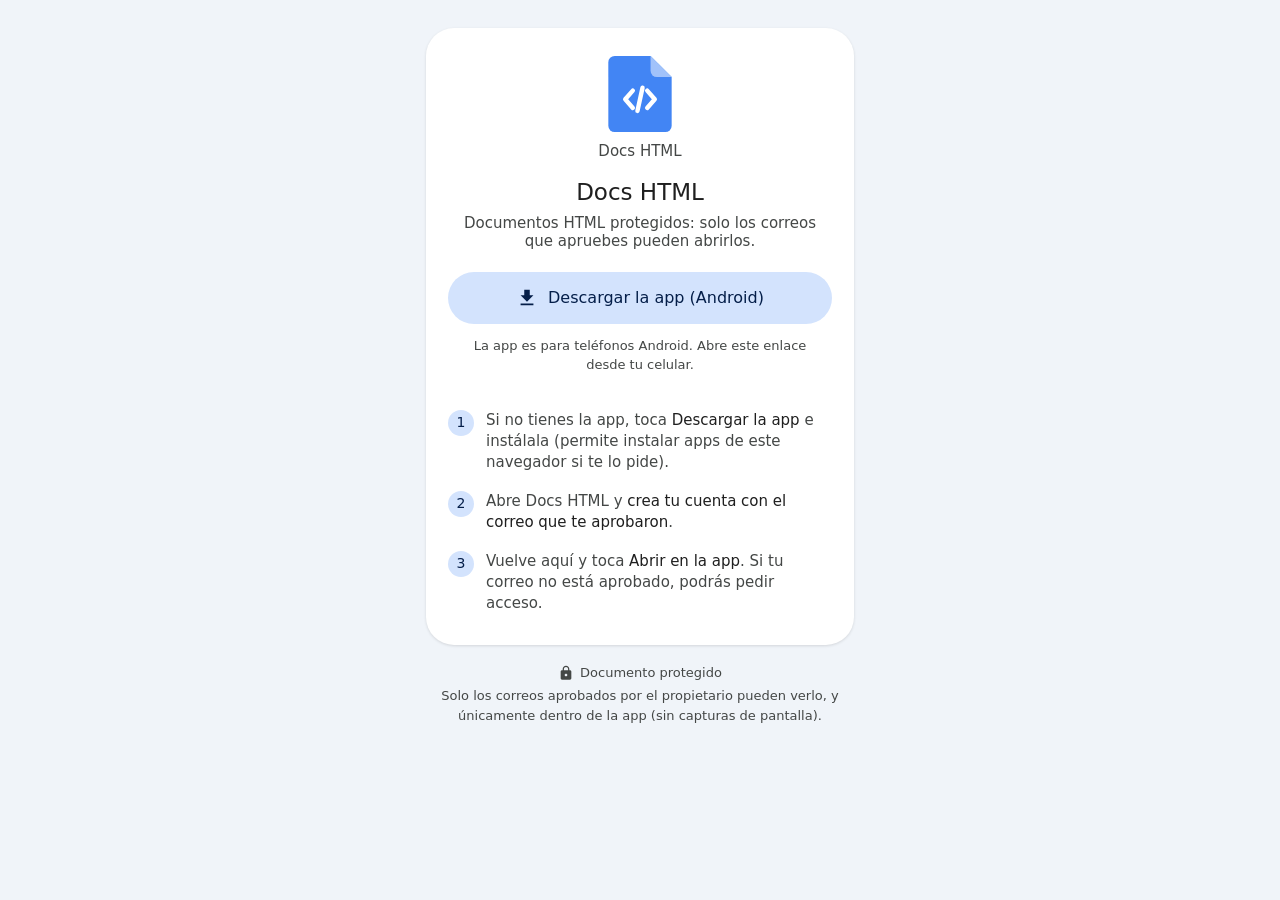
==== index.html @ 7975a71e "Página de entrada para los enlaces de Docs HTML y APK para descargar Co-Authored-By: Claude Opus 5.5" ====
<!DOCTYPE html>
<html lang="es">
<head>
<meta charset="utf-8">
<meta name="viewport" content="width=device-width, initial-scale=1, viewport-fit=cover">
<title>Docs HTML · Documento compartido</title>
<meta name="description" content="Te compartieron un documento protegido en Docs HTML.">
<meta property="og:title" content="Te compartieron un documento en Docs HTML">
<meta property="og:description" content="Ábrelo en la app Docs HTML. Solo los correos aprobados pueden verlo.">
<meta name="theme-color" content="#0b57d0">
<link rel="icon" href="icono.png">
<style>
:root{--bg:#f0f4f9;--card:#fff;--on:#1f1f1f;--on2:#444746;--primary:#0b57d0;--onp:#fff;--soft:#d3e3fd;--onsoft:#041e49;--line:#e3e3e3;--ok:#e6f4ea;--onok:#0d652d;color-scheme:light}
@media (prefers-color-scheme:dark){:root{--bg:#131314;--card:#1e1f20;--on:#e3e3e3;--on2:#c4c7c5;--primary:#a8c7fa;--onp:#062e6f;--soft:#0842a0;--onsoft:#d3e3fd;--line:#2d2f31;--ok:#0f3d22;--onok:#c4eed0;color-scheme:dark}}
*{box-sizing:border-box}
html,body{margin:0;background:var(--bg);color:var(--on);font-family:Roboto,"Google Sans",system-ui,-apple-system,"Segoe UI",Arial,sans-serif}
main{max-width:460px;margin:0 auto;padding:28px 16px 40px}
.card{background:var(--card);border-radius:28px;padding:28px 22px 22px;text-align:center;box-shadow:0 1px 3px rgba(0,0,0,.12)}
.logo{width:64px;height:76px;margin:0 auto 10px;display:block}
.brand{font-size:15px;color:var(--on2);margin:0 0 18px}
h1{font-size:23px;font-weight:400;margin:0 0 6px;line-height:1.3}
.from{color:var(--on2);font-size:15px;margin:0 0 22px}
.btn{display:flex;align-items:center;justify-content:center;gap:10px;width:100%;height:52px;border-radius:100px;font-size:16px;font-weight:500;text-decoration:none;border:0;cursor:pointer;margin-top:10px}
.btn svg{width:22px;height:22px;fill:currentColor}
.primary{background:var(--primary);color:var(--onp)}
.tonal{background:var(--soft);color:var(--onsoft)}
.btn:active{filter:brightness(.92)}
.alert{background:var(--ok);color:var(--onok);border-radius:16px;padding:12px 14px;font-size:14px;text-align:left;margin:0 0 14px;display:none}
.steps{text-align:left;margin:26px 0 0;padding:0;list-style:none;counter-reset:s}
.steps li{counter-increment:s;display:flex;gap:12px;padding:9px 0;font-size:15px;line-height:1.4;color:var(--on2)}
.steps li::before{content:counter(s);flex:none;width:26px;height:26px;border-radius:50%;background:var(--soft);color:var(--onsoft);font-size:14px;font-weight:500;display:grid;place-items:center}
.steps b{color:var(--on);font-weight:500}
.code{margin-top:20px;border-top:1px solid var(--line);padding-top:16px;font-size:14px;color:var(--on2)}
.code b{font:500 20px "Roboto Mono",monospace;letter-spacing:3px;color:var(--on);display:block;margin-top:4px}
.note{font-size:13px;color:var(--on2);margin:18px 6px 0;line-height:1.5;text-align:center}
.lock{display:inline-flex;align-items:center;gap:6px}
.lock svg{width:16px;height:16px;fill:currentColor}
</style>
</head>
<body>
<main>
  <div class="card">
    <svg class="logo" viewBox="0 0 30 36" aria-hidden="true"><path d="M3 0h17l10 10v23a3 3 0 0 1-3 3H3a3 3 0 0 1-3-3V3a3 3 0 0 1 3-3z" fill="#4285f4"/><path d="M20 0l10 10h-7a3 3 0 0 1-3-3z" fill="#a1c2fa"/><path d="M11.6 16.4 8 20.5l3.6 4.1M18.4 16.4l3.6 4.1-3.6 4.1M16.2 15l-2.4 11" stroke="#fff" stroke-width="2.1" fill="none" stroke-linecap="round" stroke-linejoin="round"/></svg>
    <p class="brand">Docs HTML</p>
    <div class="alert" id="noapp">Parece que todavía no tienes la app. Descárgala con el botón de abajo, instálala y vuelve a tocar el enlace.</div>
    <h1 id="title">Te compartieron un documento</h1>
    <p class="from" id="from">Ábrelo en la app Docs HTML.</p>

    <a class="btn primary" id="open" href="#">
      <svg viewBox="0 0 24 24"><path d="M19 19H5V5h7V3H5a2 2 0 0 0-2 2v14a2 2 0 0 0 2 2h14c1.1 0 2-.9 2-2v-7h-2v7zM14 3v2h3.59l-9.83 9.83 1.41 1.41L19 6.41V10h2V3h-7z"/></svg>
      Abrir en la app
    </a>
    <a class="btn tonal" id="get" href="DocsHTML.apk" download>
      <svg viewBox="0 0 24 24"><path d="M19 9h-4V3H9v6H5l7 7 7-7zM5 18v2h14v-2H5z"/></svg>
      Descargar la app (Android)
    </a>

    <ol class="steps">
      <li><span>Si no tienes la app, toca <b>Descargar la app</b> e instálala (permite instalar apps de este navegador si te lo pide).</span></li>
      <li><span>Abre Docs HTML y <b>crea tu cuenta con el correo que te aprobaron</b>.</span></li>
      <li><span>Vuelve aquí y toca <b>Abrir en la app</b>. Si tu correo no está aprobado, podrás pedir acceso.</span></li>
    </ol>

    <div class="code" id="codebox" hidden>Código del documento<b id="code"></b></div>
  </div>
  <p class="note"><span class="lock"><svg viewBox="0 0 24 24"><path d="M18 8h-1V6c0-2.76-2.24-5-5-5S7 3.24 7 6v2H6c-1.1 0-2 .9-2 2v10c0 1.1.9 2 2 2h12c1.1 0 2-.9 2-2V10c0-1.1-.9-2-2-2zm-6 9c-1.1 0-2-.9-2-2s.9-2 2-2 2 .9 2 2-.9 2-2 2zm3.1-9H8.9V6c0-1.71 1.39-3.1 3.1-3.1 1.71 0 3.1 1.39 3.1 3.1v2z"/></svg>Documento protegido</span><br>Solo los correos aprobados por el propietario pueden verlo, y únicamente dentro de la app (sin capturas de pantalla).</p>
</main>
<script>
(function () {
  var q = new URLSearchParams(location.search);
  var code = (q.get('c') || '').toUpperCase().replace(/[^0-9A-Z]/g, '').slice(0, 8);
  var title = (q.get('t') || '').slice(0, 80);
  var from = (q.get('de') || '').slice(0, 60);
  var $ = function (id) { return document.getElementById(id); };
  if (title) $('title').textContent = '«' + title + '»';
  if (from) $('from').textContent = from + ' te compartió este documento.';
  else if (code) $('from').textContent = 'Te compartieron este documento.';
  if (title) document.title = title + ' · Docs HTML';
  if (q.get('sinapp') === '1') $('noapp').style.display = 'block';
  if (code) { $('code').textContent = code; $('codebox').hidden = false; }
  else { $('open').style.display = 'none'; $('title').textContent = 'Docs HTML'; $('from').textContent = 'Documentos HTML protegidos: solo los correos que apruebes pueden abrirlos.'; }

  var android = /android/i.test(navigator.userAgent);
  var fallback = location.href.split('#')[0].replace(/([?&])sinapp=1&?/, '$1').replace(/[?&]$/, '');
  fallback += (fallback.indexOf('?') >= 0 ? '&' : '?') + 'sinapp=1';
  $('open').href = android
    ? 'intent://abrir?c=' + code + '#Intent;scheme=docshtml;package=com.docshtml.app;S.browser_fallback_url=' + encodeURIComponent(fallback) + ';end'
    : 'docshtml://abrir?c=' + code;
  if (!android) {
    $('get').insertAdjacentHTML('afterend', '<p class="note" style="margin-top:12px">La app es para teléfonos Android. Abre este enlace desde tu celular.</p>');
  }
})();
</script>
</body>
</html>
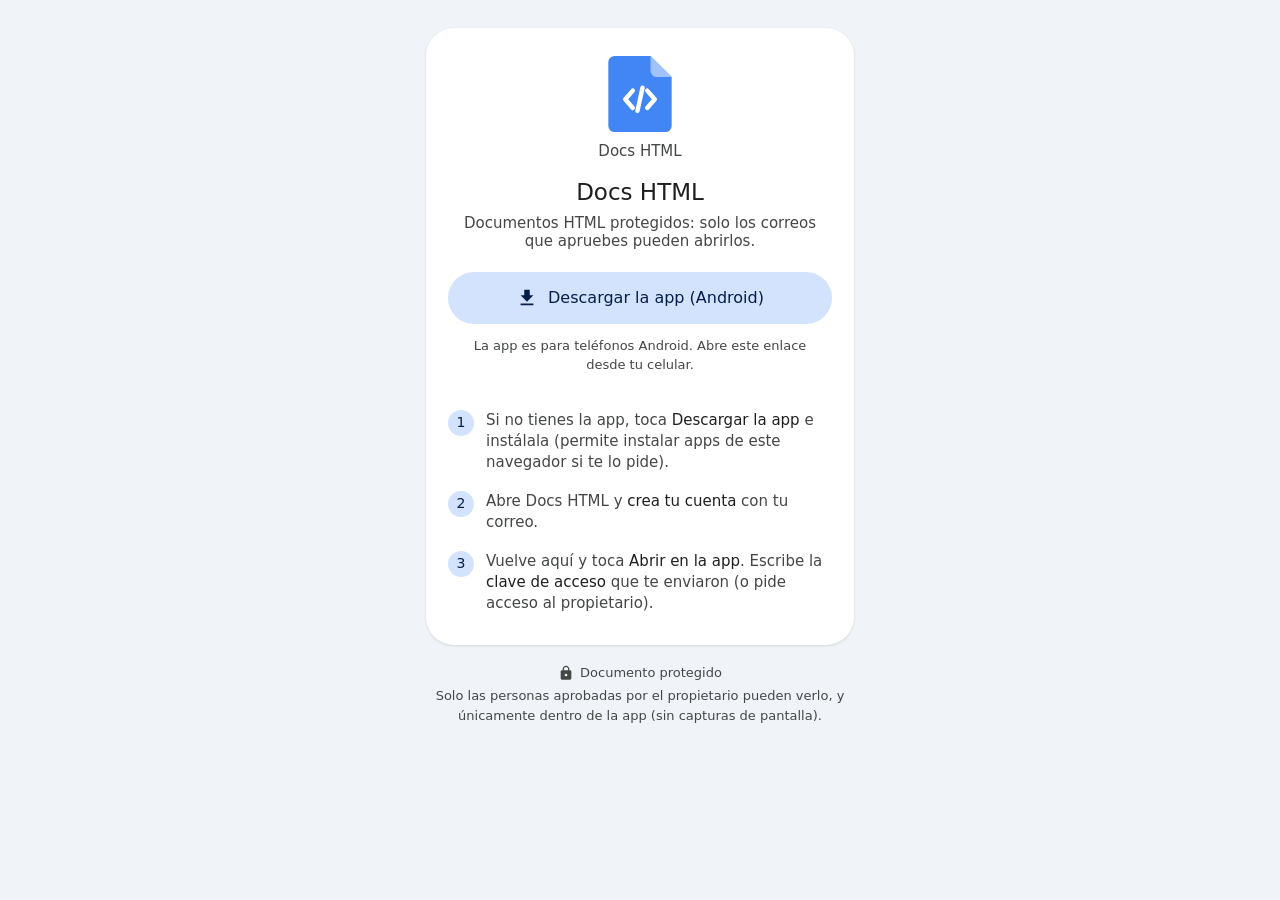
==== commit d0b88c96: "Pasos con clave de acceso Co-Authored-By: Claude Opus 5.5 <noreply@anthropic.com> Claude-Session: ht" ====
--- a/index.html
+++ b/index.html
@@ -57,13 +57,13 @@
 
     <ol class="steps">
       <li><span>Si no tienes la app, toca <b>Descargar la app</b> e instálala (permite instalar apps de este navegador si te lo pide).</span></li>
-      <li><span>Abre Docs HTML y <b>crea tu cuenta con el correo que te aprobaron</b>.</span></li>
-      <li><span>Vuelve aquí y toca <b>Abrir en la app</b>. Si tu correo no está aprobado, podrás pedir acceso.</span></li>
+      <li><span>Abre Docs HTML y <b>crea tu cuenta</b> con tu correo.</span></li>
+      <li><span>Vuelve aquí y toca <b>Abrir en la app</b>. Escribe la <b>clave de acceso</b> que te enviaron (o pide acceso al propietario).</span></li>
     </ol>
 
     <div class="code" id="codebox" hidden>Código del documento<b id="code"></b></div>
   </div>
-  <p class="note"><span class="lock"><svg viewBox="0 0 24 24"><path d="M18 8h-1V6c0-2.76-2.24-5-5-5S7 3.24 7 6v2H6c-1.1 0-2 .9-2 2v10c0 1.1.9 2 2 2h12c1.1 0 2-.9 2-2V10c0-1.1-.9-2-2-2zm-6 9c-1.1 0-2-.9-2-2s.9-2 2-2 2 .9 2 2-.9 2-2 2zm3.1-9H8.9V6c0-1.71 1.39-3.1 3.1-3.1 1.71 0 3.1 1.39 3.1 3.1v2z"/></svg>Documento protegido</span><br>Solo los correos aprobados por el propietario pueden verlo, y únicamente dentro de la app (sin capturas de pantalla).</p>
+  <p class="note"><span class="lock"><svg viewBox="0 0 24 24"><path d="M18 8h-1V6c0-2.76-2.24-5-5-5S7 3.24 7 6v2H6c-1.1 0-2 .9-2 2v10c0 1.1.9 2 2 2h12c1.1 0 2-.9 2-2V10c0-1.1-.9-2-2-2zm-6 9c-1.1 0-2-.9-2-2s.9-2 2-2 2 .9 2 2-.9 2-2 2zm3.1-9H8.9V6c0-1.71 1.39-3.1 3.1-3.1 1.71 0 3.1 1.39 3.1 3.1v2z"/></svg>Documento protegido</span><br>Solo las personas aprobadas por el propietario pueden verlo, y únicamente dentro de la app (sin capturas de pantalla).</p>
 </main>
 <script>
 (function () {
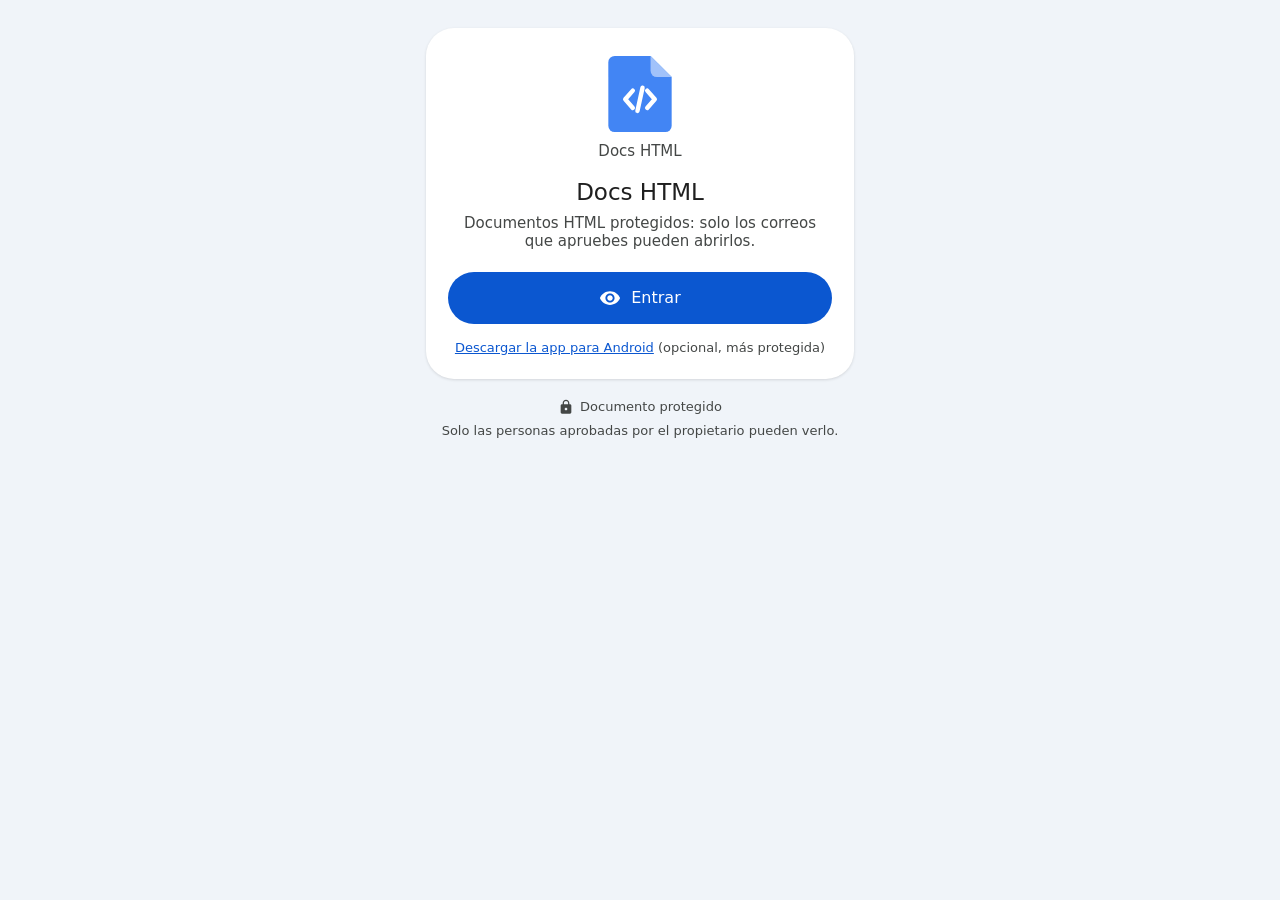
==== commit 52229cf7: "Ver documentos en el navegador (sin instalar la app): entrar, clave de acceso, marca de agua Co-Auth" ====
--- a/index.html
+++ b/index.html
@@ -42,28 +42,29 @@
   <div class="card">
     <svg class="logo" viewBox="0 0 30 36" aria-hidden="true"><path d="M3 0h17l10 10v23a3 3 0 0 1-3 3H3a3 3 0 0 1-3-3V3a3 3 0 0 1 3-3z" fill="#4285f4"/><path d="M20 0l10 10h-7a3 3 0 0 1-3-3z" fill="#a1c2fa"/><path d="M11.6 16.4 8 20.5l3.6 4.1M18.4 16.4l3.6 4.1-3.6 4.1M16.2 15l-2.4 11" stroke="#fff" stroke-width="2.1" fill="none" stroke-linecap="round" stroke-linejoin="round"/></svg>
     <p class="brand">Docs HTML</p>
-    <div class="alert" id="noapp">Parece que todavía no tienes la app. Descárgala con el botón de abajo, instálala y vuelve a tocar el enlace.</div>
+    <div class="alert" id="noapp">No encontramos la app en este teléfono. No hay problema: toca <b>Ver el documento</b> para verlo aquí mismo.</div>
     <h1 id="title">Te compartieron un documento</h1>
     <p class="from" id="from">Ábrelo en la app Docs HTML.</p>
 
-    <a class="btn primary" id="open" href="#">
+    <a class="btn primary" id="view" href="ver/">
+      <svg viewBox="0 0 24 24"><path d="M12 4.5C7 4.5 2.73 7.61 1 12c1.73 4.39 6 7.5 11 7.5s9.27-3.11 11-7.5c-1.73-4.39-6-7.5-11-7.5zM12 17c-2.76 0-5-2.24-5-5s2.24-5 5-5 5 2.24 5 5-2.24 5-5 5zm0-8c-1.66 0-3 1.34-3 3s1.34 3 3 3 3-1.34 3-3-1.34-3-3-3z"/></svg>
+      Ver el documento
+    </a>
+    <a class="btn tonal" id="open" href="#">
       <svg viewBox="0 0 24 24"><path d="M19 19H5V5h7V3H5a2 2 0 0 0-2 2v14a2 2 0 0 0 2 2h14c1.1 0 2-.9 2-2v-7h-2v7zM14 3v2h3.59l-9.83 9.83 1.41 1.41L19 6.41V10h2V3h-7z"/></svg>
-      Abrir en la app
+      Ya tengo la app: abrir ahí
     </a>
-    <a class="btn tonal" id="get" href="DocsHTML.apk" download>
-      <svg viewBox="0 0 24 24"><path d="M19 9h-4V3H9v6H5l7 7 7-7zM5 18v2h14v-2H5z"/></svg>
-      Descargar la app (Android)
-    </a>
+    <p class="note" style="margin-top:14px"><a id="get" href="DocsHTML.apk" download style="color:var(--primary)">Descargar la app para Android</a> (opcional, más protegida)</p>
 
     <ol class="steps">
-      <li><span>Si no tienes la app, toca <b>Descargar la app</b> e instálala (permite instalar apps de este navegador si te lo pide).</span></li>
-      <li><span>Abre Docs HTML y <b>crea tu cuenta</b> con tu correo.</span></li>
-      <li><span>Vuelve aquí y toca <b>Abrir en la app</b>. Escribe la <b>clave de acceso</b> que te enviaron (o pide acceso al propietario).</span></li>
+      <li><span>Toca <b>Ver el documento</b>.</span></li>
+      <li><span><b>Inicia sesión</b> o <b>crea tu cuenta</b> con tu correo y una contraseña.</span></li>
+      <li><span>Escribe la <b>clave de acceso</b> que te enviaron (o pide acceso al propietario) y listo.</span></li>
     </ol>
 
     <div class="code" id="codebox" hidden>Código del documento<b id="code"></b></div>
   </div>
-  <p class="note"><span class="lock"><svg viewBox="0 0 24 24"><path d="M18 8h-1V6c0-2.76-2.24-5-5-5S7 3.24 7 6v2H6c-1.1 0-2 .9-2 2v10c0 1.1.9 2 2 2h12c1.1 0 2-.9 2-2V10c0-1.1-.9-2-2-2zm-6 9c-1.1 0-2-.9-2-2s.9-2 2-2 2 .9 2 2-.9 2-2 2zm3.1-9H8.9V6c0-1.71 1.39-3.1 3.1-3.1 1.71 0 3.1 1.39 3.1 3.1v2z"/></svg>Documento protegido</span><br>Solo las personas aprobadas por el propietario pueden verlo, y únicamente dentro de la app (sin capturas de pantalla).</p>
+  <p class="note"><span class="lock"><svg viewBox="0 0 24 24"><path d="M18 8h-1V6c0-2.76-2.24-5-5-5S7 3.24 7 6v2H6c-1.1 0-2 .9-2 2v10c0 1.1.9 2 2 2h12c1.1 0 2-.9 2-2V10c0-1.1-.9-2-2-2zm-6 9c-1.1 0-2-.9-2-2s.9-2 2-2 2 .9 2 2-.9 2-2 2zm3.1-9H8.9V6c0-1.71 1.39-3.1 3.1-3.1 1.71 0 3.1 1.39 3.1 3.1v2z"/></svg>Documento protegido</span><br>Solo las personas aprobadas por el propietario pueden verlo.</p>
 </main>
 <script>
 (function () {
@@ -77,8 +78,8 @@
   else if (code) $('from').textContent = 'Te compartieron este documento.';
   if (title) document.title = title + ' · Docs HTML';
   if (q.get('sinapp') === '1') $('noapp').style.display = 'block';
-  if (code) { $('code').textContent = code; $('codebox').hidden = false; }
-  else { $('open').style.display = 'none'; $('title').textContent = 'Docs HTML'; $('from').textContent = 'Documentos HTML protegidos: solo los correos que apruebes pueden abrirlos.'; }
+  if (code) { $('code').textContent = code; $('codebox').hidden = false; $('view').href = 'ver/?c=' + code; }
+  else { $('open').style.display = 'none'; $('title').textContent = 'Docs HTML'; $('from').textContent = 'Documentos HTML protegidos: solo los correos que apruebes pueden abrirlos.'; $('view').lastChild.textContent = ' Entrar'; document.querySelector('.steps').style.display = 'none'; }
 
   var android = /android/i.test(navigator.userAgent);
   var fallback = location.href.split('#')[0].replace(/([?&])sinapp=1&?/, '$1').replace(/[?&]$/, '');
@@ -86,9 +87,7 @@
   $('open').href = android
     ? 'intent://abrir?c=' + code + '#Intent;scheme=docshtml;package=com.docshtml.app;S.browser_fallback_url=' + encodeURIComponent(fallback) + ';end'
     : 'docshtml://abrir?c=' + code;
-  if (!android) {
-    $('get').insertAdjacentHTML('afterend', '<p class="note" style="margin-top:12px">La app es para teléfonos Android. Abre este enlace desde tu celular.</p>');
-  }
+  if (!android) $('open').style.display = 'none';
 })();
 </script>
 </body>
